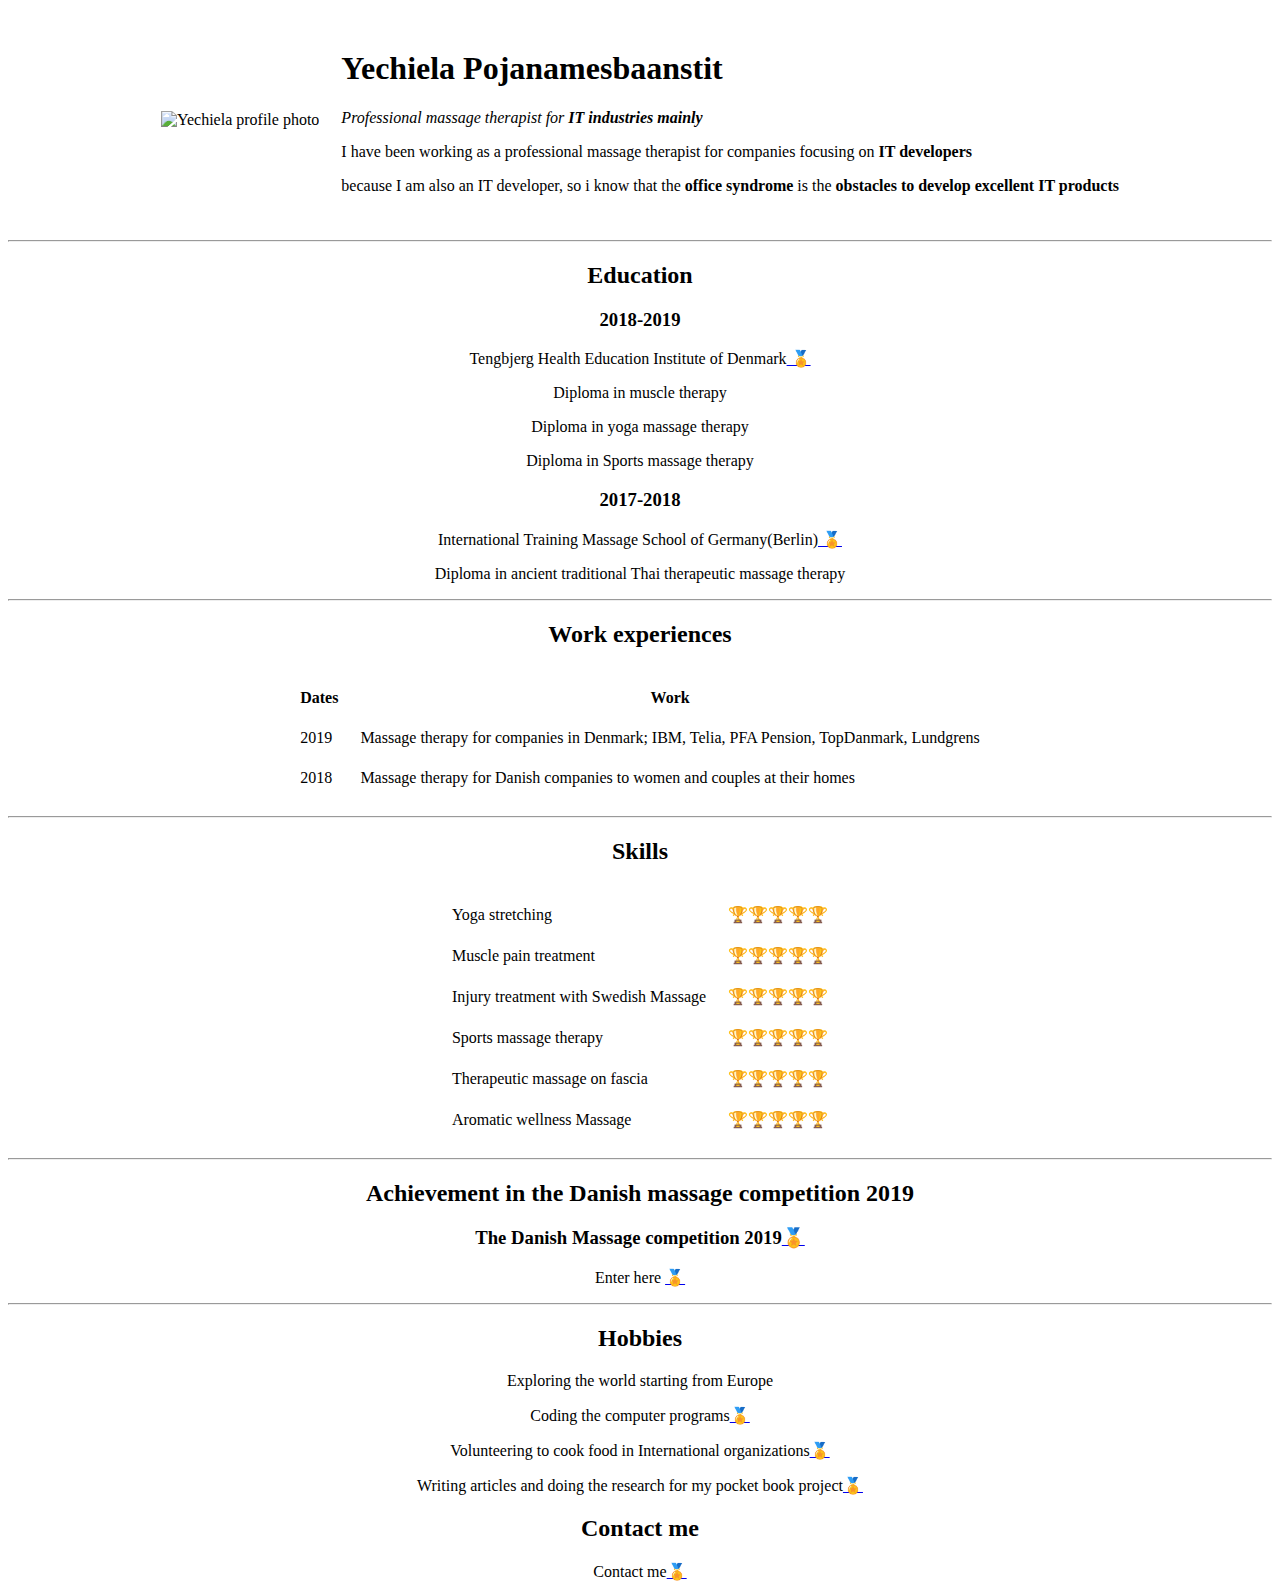
==== index.html @ 1754c0ef "Update index.html" ====
<!DOCTYPE html>
<html>

<head>
  <meta charset="utf-8">
  <title>Yechiela's Personal Site</title>
  <link rel="stylesheet" href="css/styles.css">

</head>

<body>
  <center>
    <table cellspacing="20">
      <tr>
        <td> <img src="C:\Users\Yechiela\Desktop\Udemy FullStackDevelopment\Web Development\HTML-Personal Site\Yechiela.jpg" alt="Yechiela profile photo">
        </td>
        <td>
          <h1>Yechiela Pojanamesbaanstit</h1>

          <p><em>Professional massage therapist for <strong>IT industries mainly</strong> </em></p>
          <p>I have been working as a professional massage therapist for companies focusing on <strong>IT developers</strong></p>
          <p> because I am also an IT developer, so i know that the <strong>office syndrome</strong> is the <strong>obstacles to develop excellent IT products</strong></p>
        </td>
      </tr>
    </table>


    <hr>
    <h2>Education</h2>

      <h3>2018-2019</h3>
      <p>Tengbjerg Health Education Institute of Denmark<a href="http://tengbjerg.dk/nyheder/"> 🏅</a></p>
      <p>Diploma in muscle therapy</p>
      <p>Diploma in yoga massage therapy</p>
      <p>Diploma in Sports massage therapy</p>

      <h3>
        <li>2017-2018</li>
      </h3>
      <p>International Training Massage School of Germany(Berlin)<a href="https://www.thai-hand-berlin.com/"> ‍🏅 </a></p>
      <p>Diploma in ancient traditional Thai therapeutic massage therapy</p>
    </ul>
    <hr>

    <h2>Work experiences</h2>

    <table cellspacing="20">
      <tr>
        <th>Dates</th>
        <th>Work</th>
      </tr>
      <tr>
        <td>2019</td>
        <td>Massage therapy for companies in Denmark; IBM, Telia, PFA Pension, TopDanmark, Lundgrens</td>
      </tr>

      <tr>
        <td>2018</td>
        <td>Massage therapy for Danish companies to women and couples at their homes</td>
      </tr>
    </table>

    <hr>
    <h2>Skills</h2>
    <table cellspacing="20">
      <tr>
        <td>Yoga stretching</td>
        <td>🏆🏆🏆🏆🏆</td>
      <tr>
        <td>Muscle pain treatment</td>
        <td>🏆🏆🏆🏆🏆</td>
      </tr>
      <td>Injury treatment with Swedish Massage</td>
      <td>🏆🏆🏆🏆🏆</td>
      </tr>
      <tr>
        <td>Sports massage therapy</td>
        <td>🏆🏆🏆🏆🏆</td>
      </tr>
      <tr>
        <td>Therapeutic massage on fascia</td>
        <td>🏆🏆🏆🏆🏆</td>
      </tr>
      <tr>
        <td>Aromatic wellness Massage</td>
        <td>🏆🏆🏆🏆🏆</td>
      </tr>
    </table>

    <hr>
    <h2>Achievement in the Danish massage competition 2019</h2>



    <h3>The Danish Massage competition 2019<a href="https://www.facebook.com/tengbjergsundhedsuddannelser/photos/a.1657791091163368/2299263853682752/?type=3&theater">🏅 </a></h3>
    <p> Enter here <a href="Achievement_2019.html">🏅 </a></p>

    <hr>

    <h2>Hobbies</h2>

    <p>Exploring the world starting from Europe</p>
    <p>Coding the computer programs<a href="https://github.com/Yechiela">🏅 </a></p>
    <p>Volunteering to cook food in International organizations<a href="https://www.facebook.com/CrossingBordersDK/photos/a.167056889979398/2357370257614706/?type=3&theater">🏅 </a></p>
    <p>Writing articles and doing the research for my pocket book project<a href="http://yechiela.simplesite.com/">🏅 </a></p>


    <h2>Contact me</h2>
    Contact me<a href="Contact_me.html">🏅 </a>


  </center>
</body>

</html>
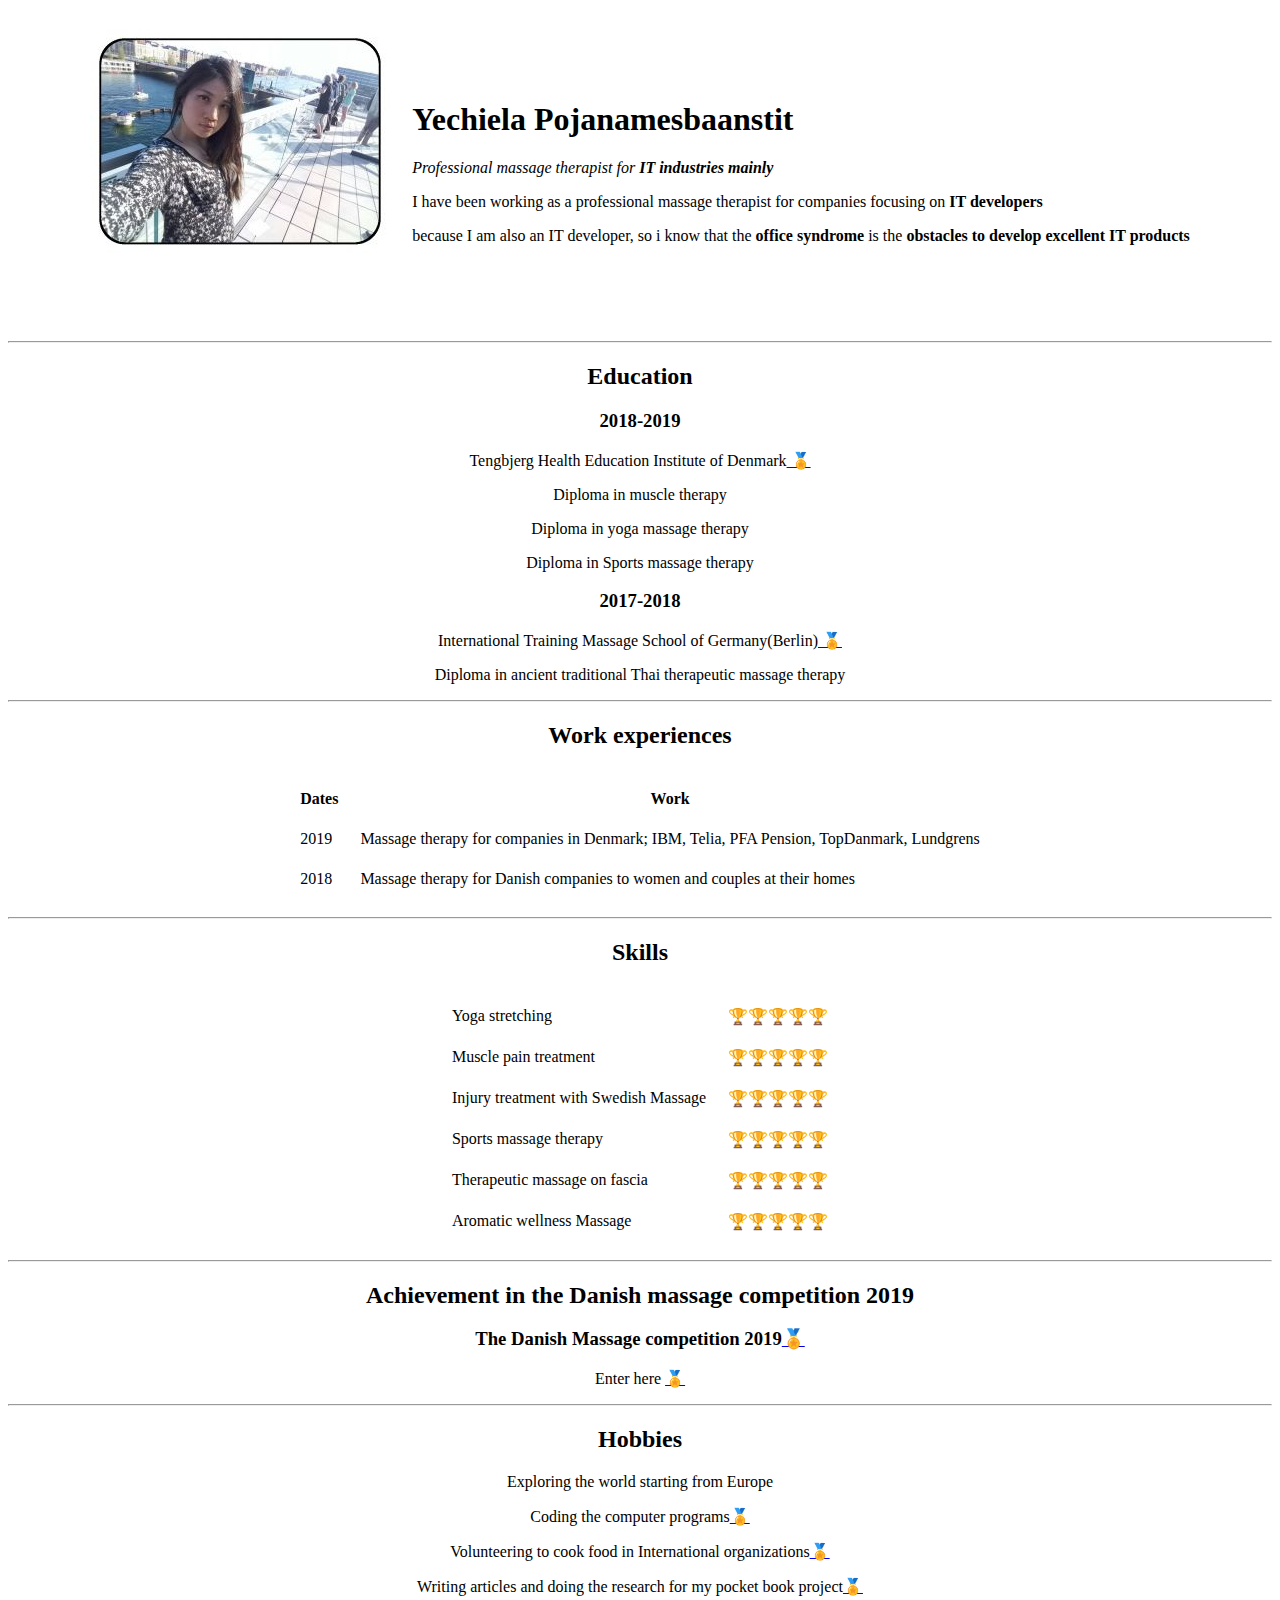
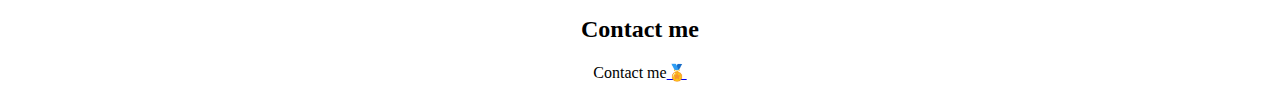
==== commit af87b4e7: "Update index.html" ====
--- a/index.html
+++ b/index.html
@@ -12,7 +12,7 @@
   <center>
     <table cellspacing="20">
       <tr>
-        <td> <img src="C:\Users\Yechiela\Desktop\Udemy FullStackDevelopment\Web Development\HTML-Personal Site\Yechiela.jpg" alt="Yechiela profile photo">
+        <td> <img src="Yechiela.jpg" alt="Yechiela profile photo">
         </td>
         <td>
           <h1>Yechiela Pojanamesbaanstit</h1>
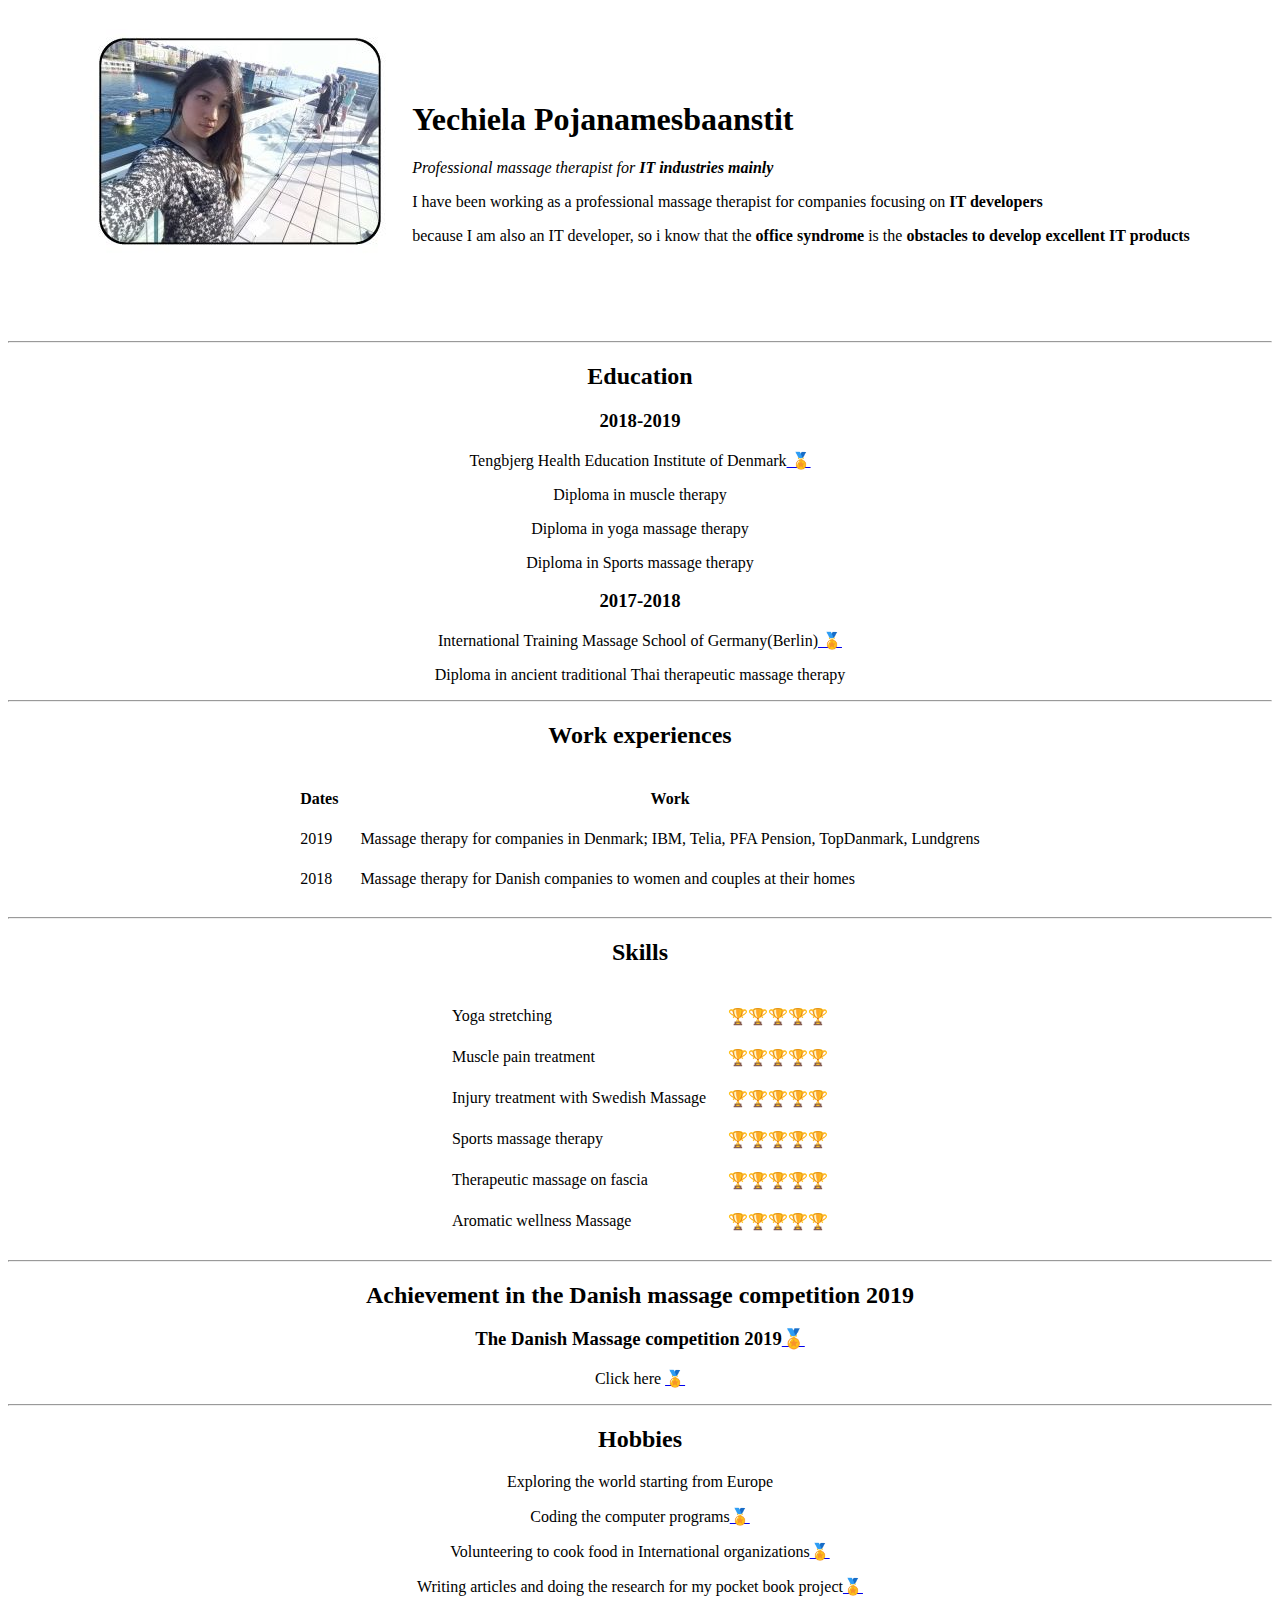
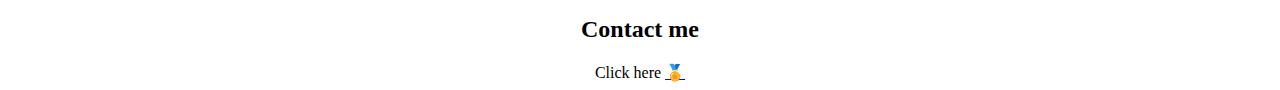
==== commit 59770611: "Update index.html" ====
--- a/index.html
+++ b/index.html
@@ -4,7 +4,7 @@
 <head>
   <meta charset="utf-8">
   <title>Yechiela's Personal Site</title>
-  <link rel="stylesheet" href="css/styles.css">
+  <link rel="stylesheet" href="styles.css">
 
 </head>
 
@@ -93,7 +93,7 @@
 
 
     <h3>The Danish Massage competition 2019<a href="https://www.facebook.com/tengbjergsundhedsuddannelser/photos/a.1657791091163368/2299263853682752/?type=3&theater">🏅 </a></h3>
-    <p> Enter here <a href="Achievement_2019.html">🏅 </a></p>
+    <p> Click here <a href="Achievement_2019.html">🏅 </a></p>
 
     <hr>
 
@@ -106,7 +106,7 @@
 
 
     <h2>Contact me</h2>
-    Contact me<a href="Contact_me.html">🏅 </a>
+    Click here <a href="Contact_me.html">🏅 </a>
 
 
   </center>
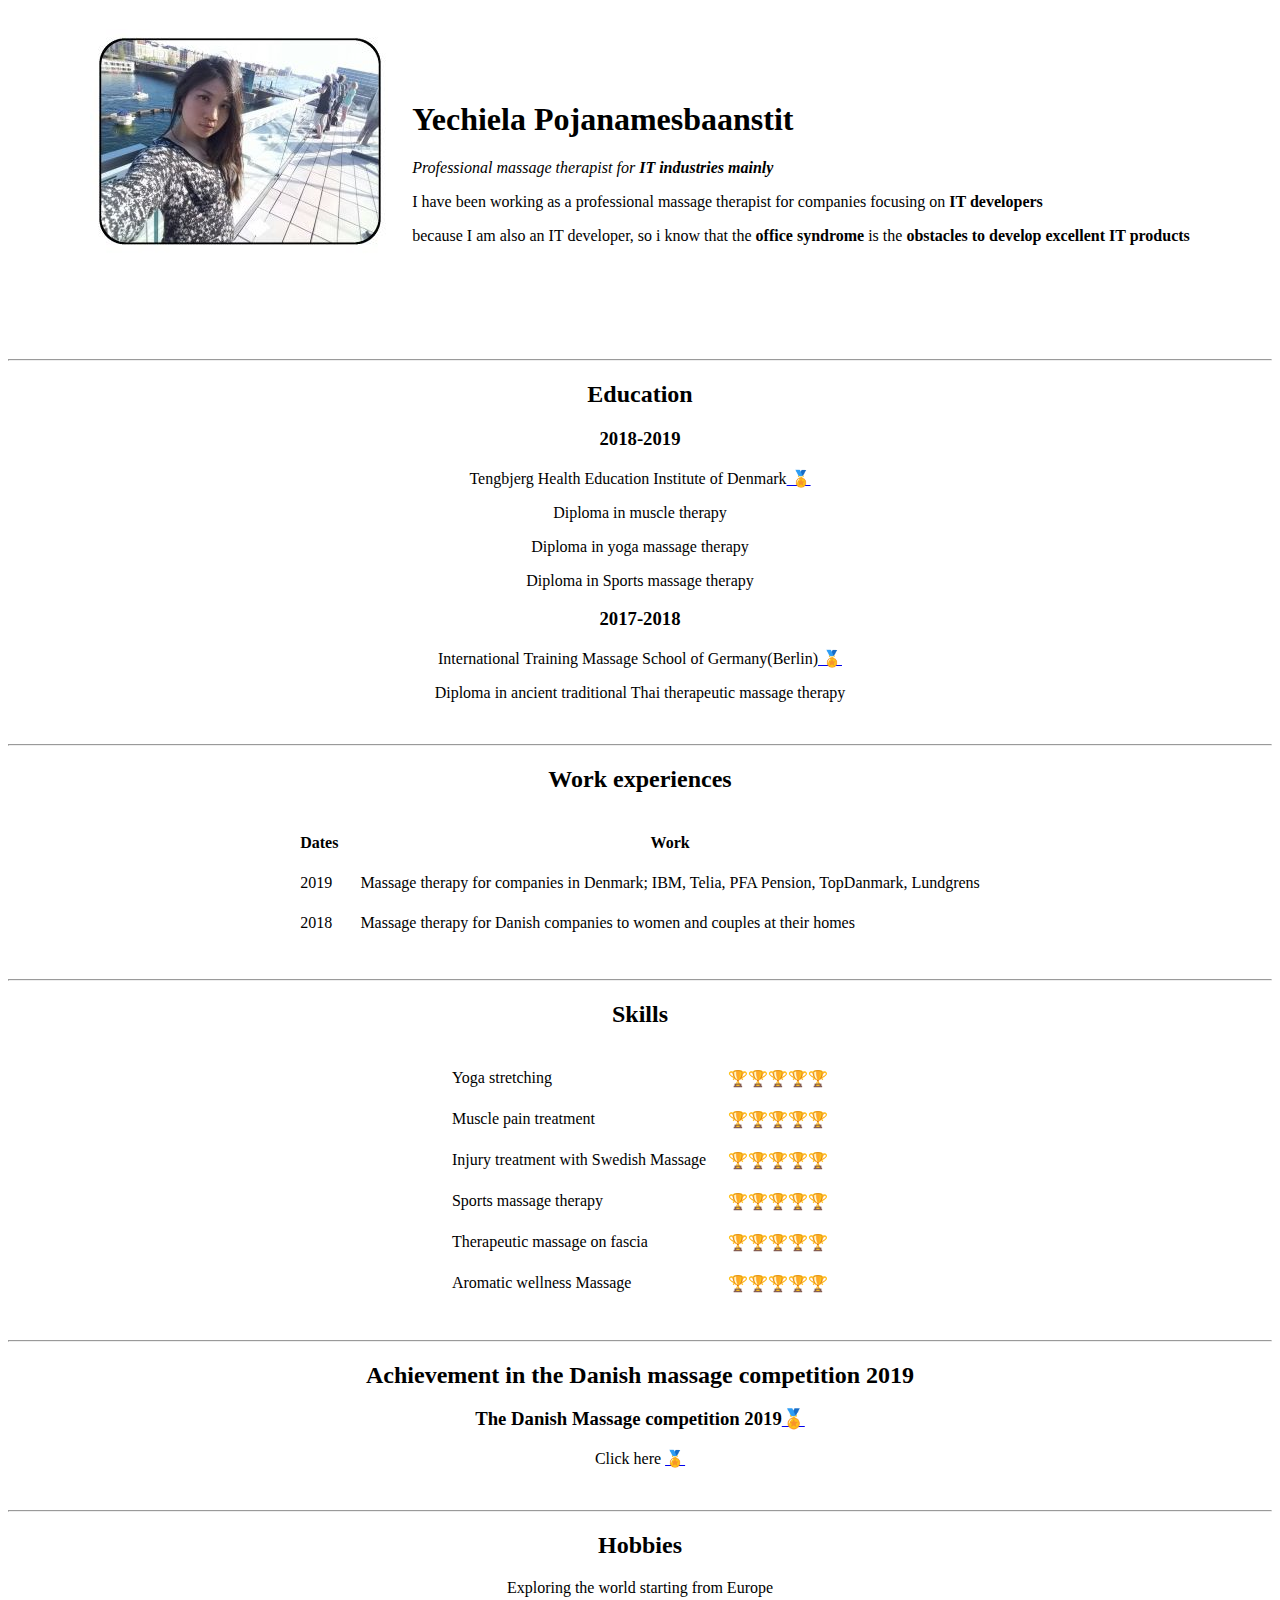
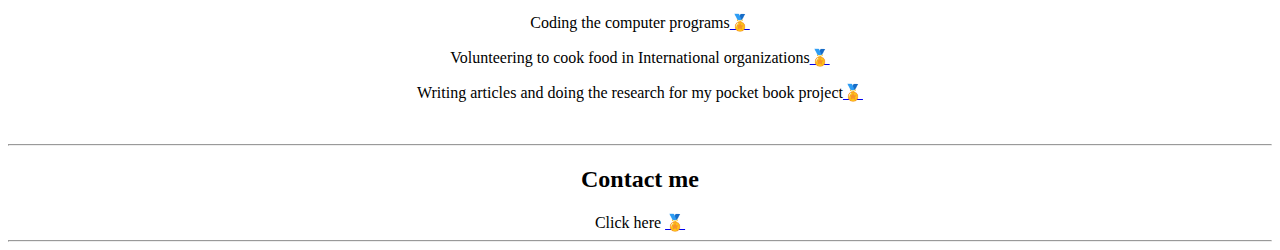
==== commit 11e80e4e: "Update index.html" ====
--- a/index.html
+++ b/index.html
@@ -23,7 +23,7 @@
         </td>
       </tr>
     </table>
-
+</br>
 
     <hr>
     <h2>Education</h2>
@@ -40,6 +40,7 @@
       <p>International Training Massage School of Germany(Berlin)<a href="https://www.thai-hand-berlin.com/"> ‍🏅 </a></p>
       <p>Diploma in ancient traditional Thai therapeutic massage therapy</p>
     </ul>
+  </br>
     <hr>
 
     <h2>Work experiences</h2>
@@ -59,7 +60,7 @@
         <td>Massage therapy for Danish companies to women and couples at their homes</td>
       </tr>
     </table>
-
+</br>
     <hr>
     <h2>Skills</h2>
     <table cellspacing="20">
@@ -86,7 +87,7 @@
         <td>🏆🏆🏆🏆🏆</td>
       </tr>
     </table>
-
+</br>
     <hr>
     <h2>Achievement in the Danish massage competition 2019</h2>
 
@@ -94,7 +95,7 @@
 
     <h3>The Danish Massage competition 2019<a href="https://www.facebook.com/tengbjergsundhedsuddannelser/photos/a.1657791091163368/2299263853682752/?type=3&theater">🏅 </a></h3>
     <p> Click here <a href="Achievement_2019.html">🏅 </a></p>
-
+</br>
     <hr>
 
     <h2>Hobbies</h2>
@@ -103,11 +104,13 @@
     <p>Coding the computer programs<a href="https://github.com/Yechiela">🏅 </a></p>
     <p>Volunteering to cook food in International organizations<a href="https://www.facebook.com/CrossingBordersDK/photos/a.167056889979398/2357370257614706/?type=3&theater">🏅 </a></p>
     <p>Writing articles and doing the research for my pocket book project<a href="http://yechiela.simplesite.com/">🏅 </a></p>
-
+</br>
+   <hr>
 
     <h2>Contact me</h2>
     Click here <a href="Contact_me.html">🏅 </a>
-
+</br>
+<hr>
 
   </center>
 </body>
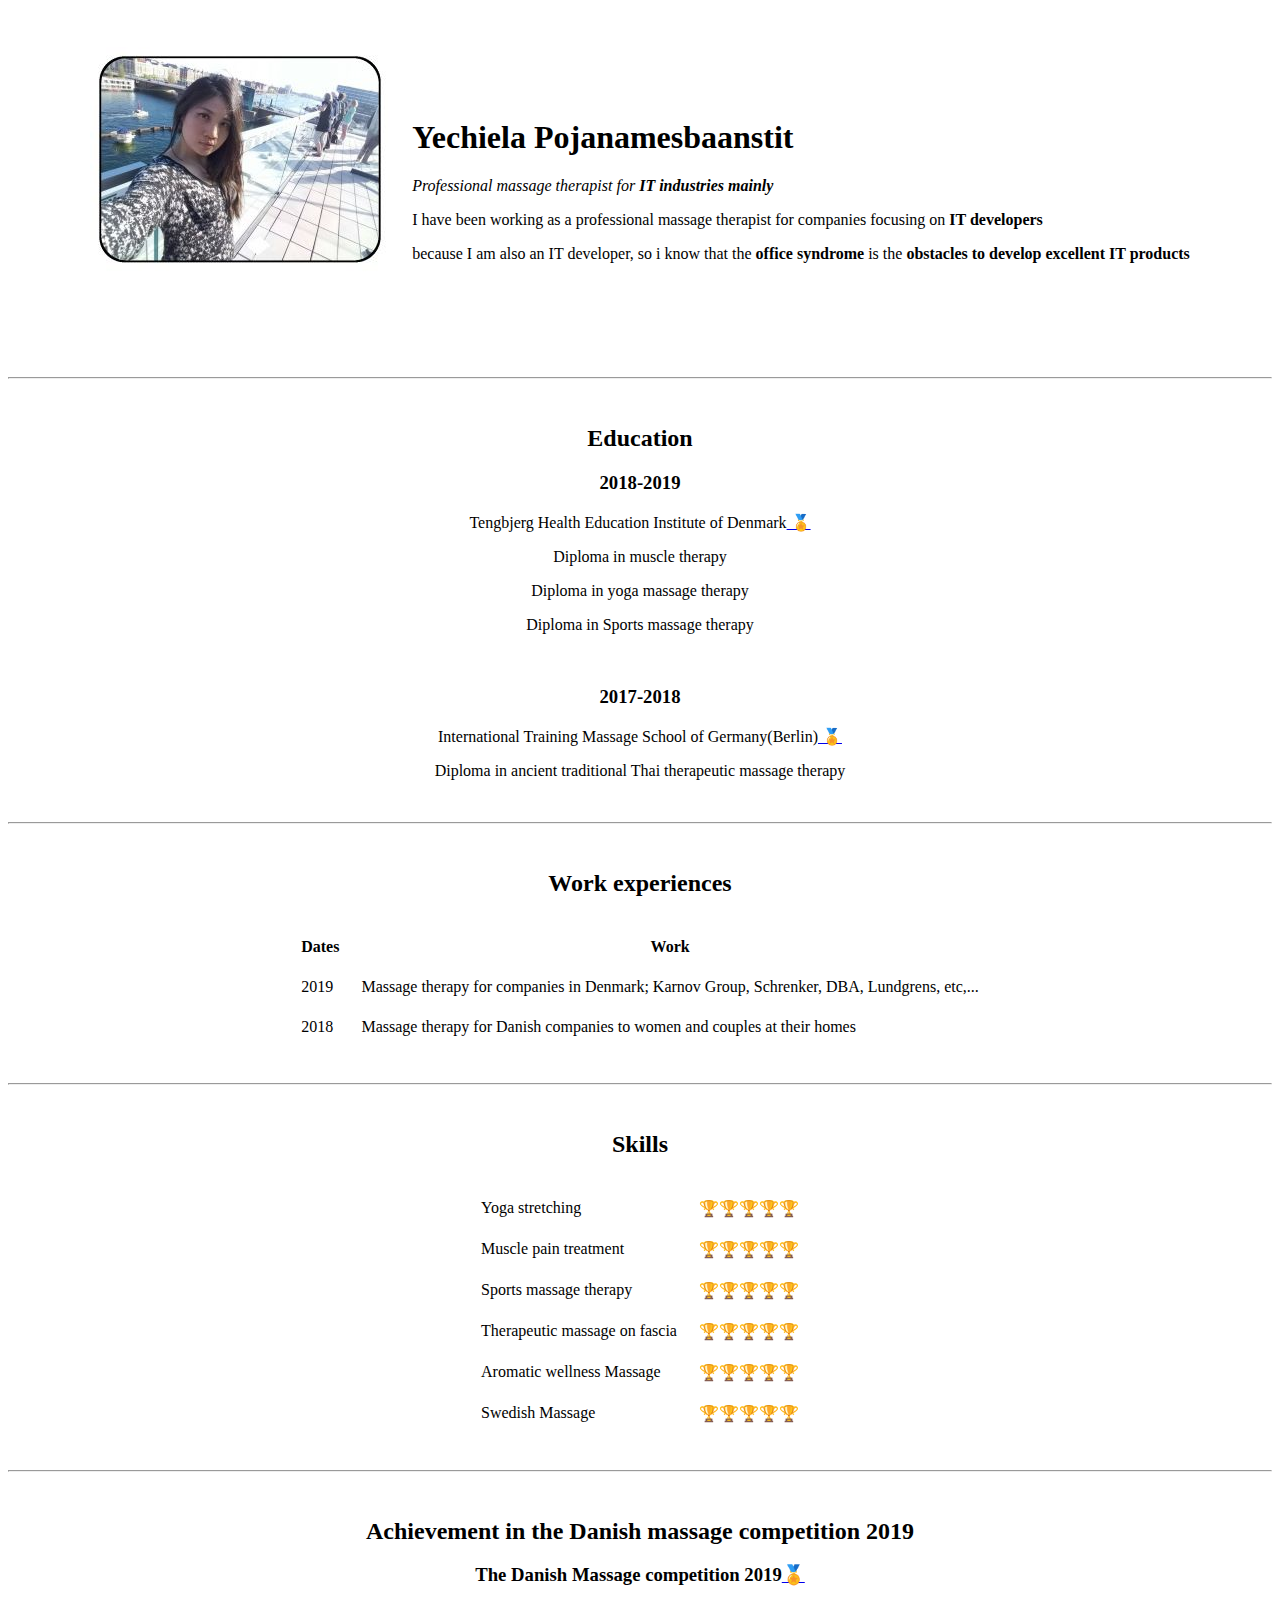
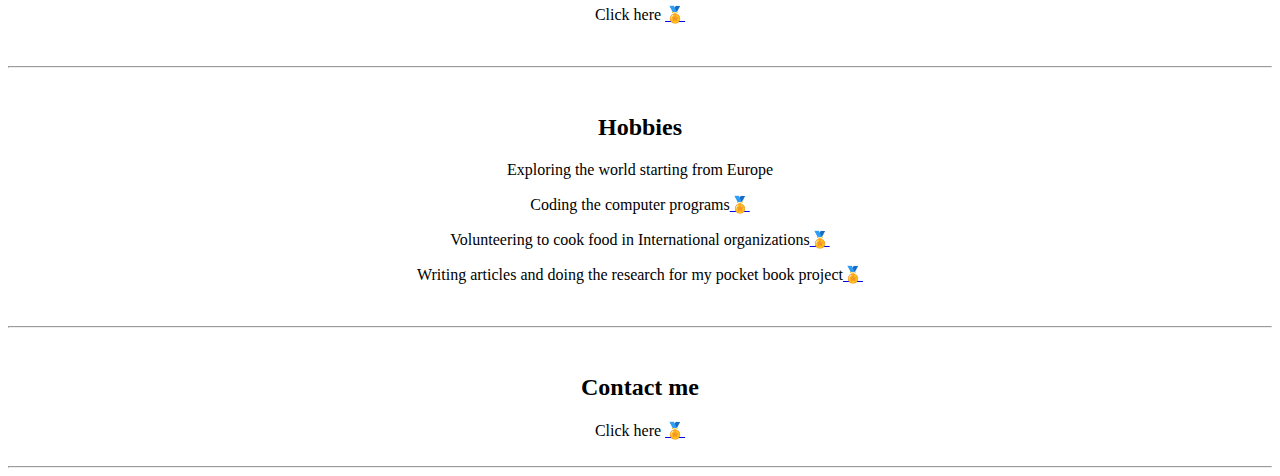
==== commit b6fcff44: "Update index.html" ====
--- a/index.html
+++ b/index.html
@@ -10,6 +10,7 @@
 
 <body>
   <center>
+    </br>
     <table cellspacing="20">
       <tr>
         <td> <img src="Yechiela.jpg" alt="Yechiela profile photo">
@@ -26,23 +27,24 @@
 </br>
 
     <hr>
+  </br>
     <h2>Education</h2>
-
       <h3>2018-2019</h3>
       <p>Tengbjerg Health Education Institute of Denmark<a href="http://tengbjerg.dk/nyheder/"> 🏅</a></p>
       <p>Diploma in muscle therapy</p>
       <p>Diploma in yoga massage therapy</p>
       <p>Diploma in Sports massage therapy</p>
-
+</br>
       <h3>
         <li>2017-2018</li>
       </h3>
       <p>International Training Massage School of Germany(Berlin)<a href="https://www.thai-hand-berlin.com/"> ‍🏅 </a></p>
       <p>Diploma in ancient traditional Thai therapeutic massage therapy</p>
-    </ul>
+    
   </br>
     <hr>
 
+</br>
     <h2>Work experiences</h2>
 
     <table cellspacing="20">
@@ -52,7 +54,7 @@
       </tr>
       <tr>
         <td>2019</td>
-        <td>Massage therapy for companies in Denmark; IBM, Telia, PFA Pension, TopDanmark, Lundgrens</td>
+        <td>Massage therapy for companies in Denmark; Karnov Group, Schrenker, DBA, Lundgrens, etc,...</td>
       </tr>
 
       <tr>
@@ -62,17 +64,16 @@
     </table>
 </br>
     <hr>
-    <h2>Skills</h2>
+</br>
+<h2>Skills</h2>
     <table cellspacing="20">
       <tr>
         <td>Yoga stretching</td>
         <td>🏆🏆🏆🏆🏆</td>
+       </tr>
       <tr>
         <td>Muscle pain treatment</td>
         <td>🏆🏆🏆🏆🏆</td>
-      </tr>
-      <td>Injury treatment with Swedish Massage</td>
-      <td>🏆🏆🏆🏆🏆</td>
       </tr>
       <tr>
         <td>Sports massage therapy</td>
@@ -86,20 +87,21 @@
         <td>Aromatic wellness Massage</td>
         <td>🏆🏆🏆🏆🏆</td>
       </tr>
+      <tr>
+        <td>Swedish Massage</td>
+        <td>🏆🏆🏆🏆🏆</td>
+      </tr>
     </table>
 </br>
     <hr>
+</br>
     <h2>Achievement in the Danish massage competition 2019</h2>
-
-
-
     <h3>The Danish Massage competition 2019<a href="https://www.facebook.com/tengbjergsundhedsuddannelser/photos/a.1657791091163368/2299263853682752/?type=3&theater">🏅 </a></h3>
     <p> Click here <a href="Achievement_2019.html">🏅 </a></p>
 </br>
     <hr>
-
+</br>
     <h2>Hobbies</h2>
-
     <p>Exploring the world starting from Europe</p>
     <p>Coding the computer programs<a href="https://github.com/Yechiela">🏅 </a></p>
     <p>Volunteering to cook food in International organizations<a href="https://www.facebook.com/CrossingBordersDK/photos/a.167056889979398/2357370257614706/?type=3&theater">🏅 </a></p>
@@ -107,8 +109,10 @@
 </br>
    <hr>
 
+</br>
     <h2>Contact me</h2>
     Click here <a href="Contact_me.html">🏅 </a>
+</br>
 </br>
 <hr>
 
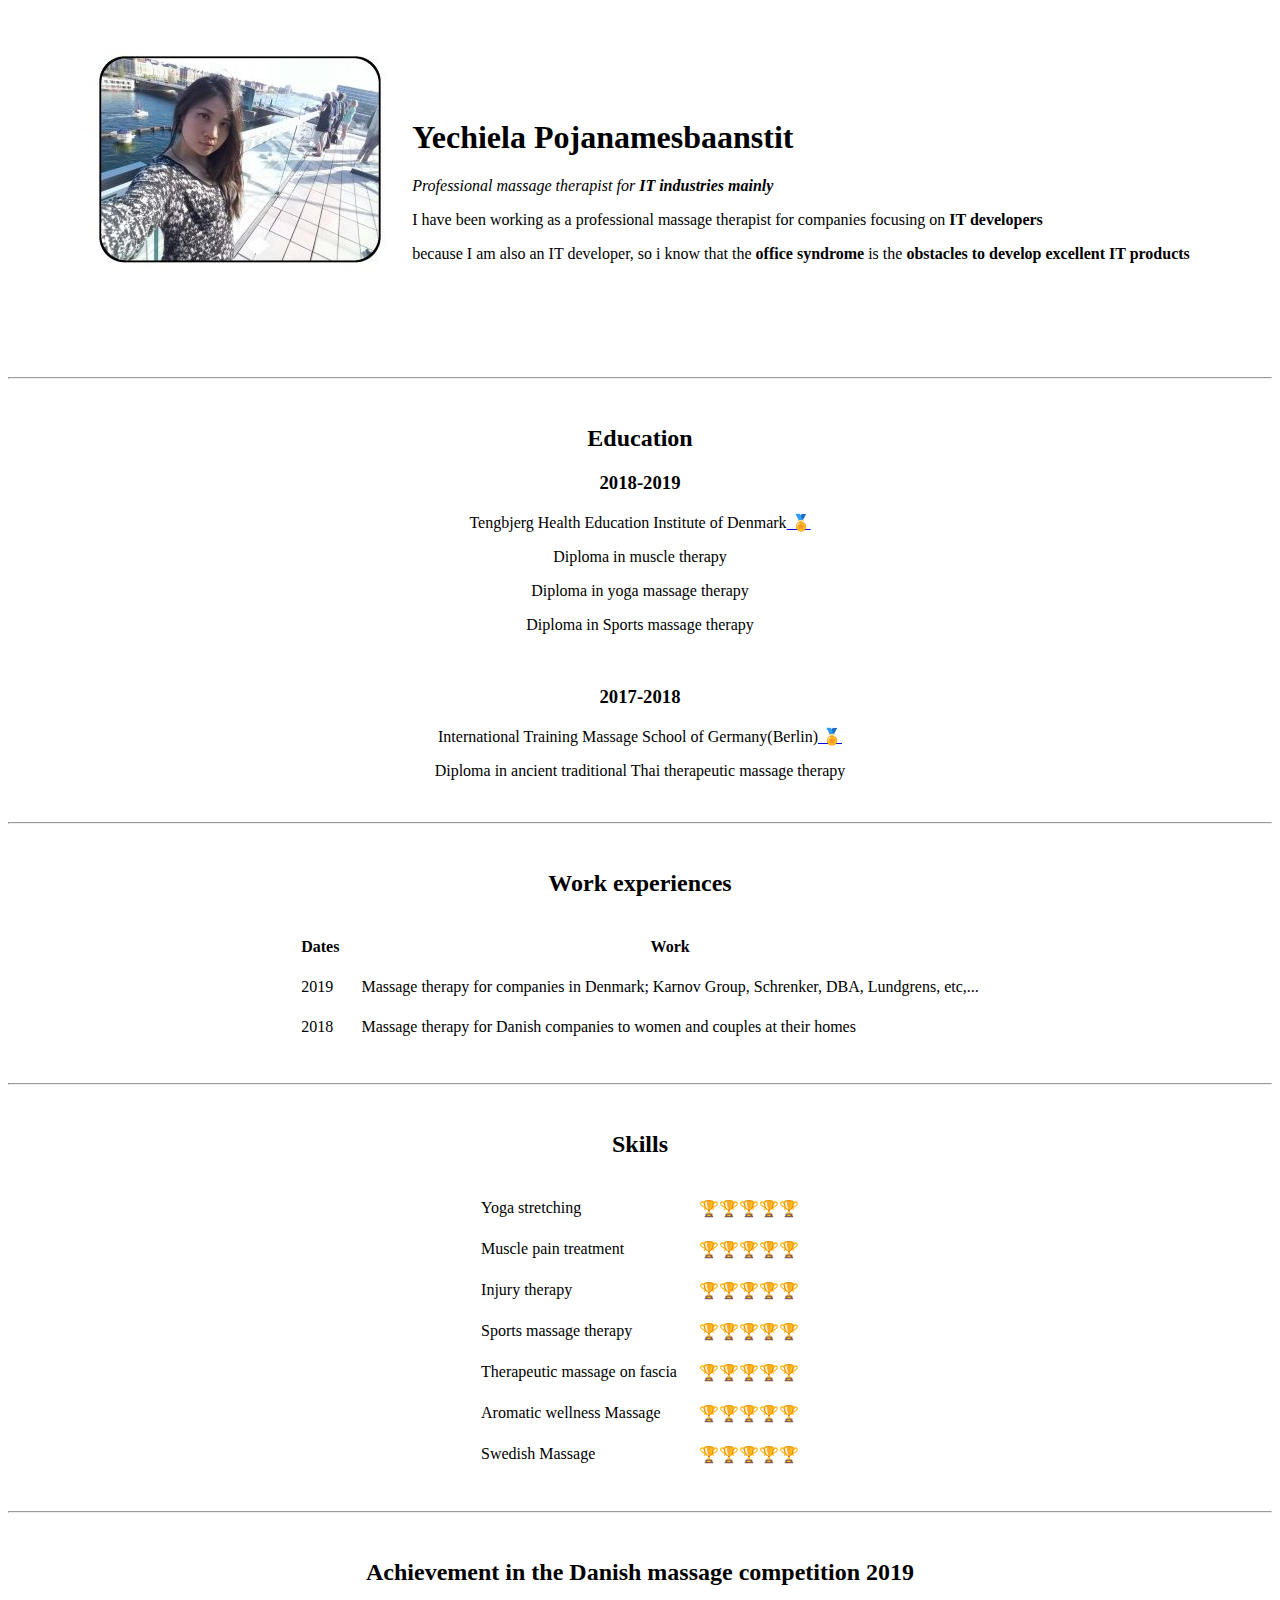
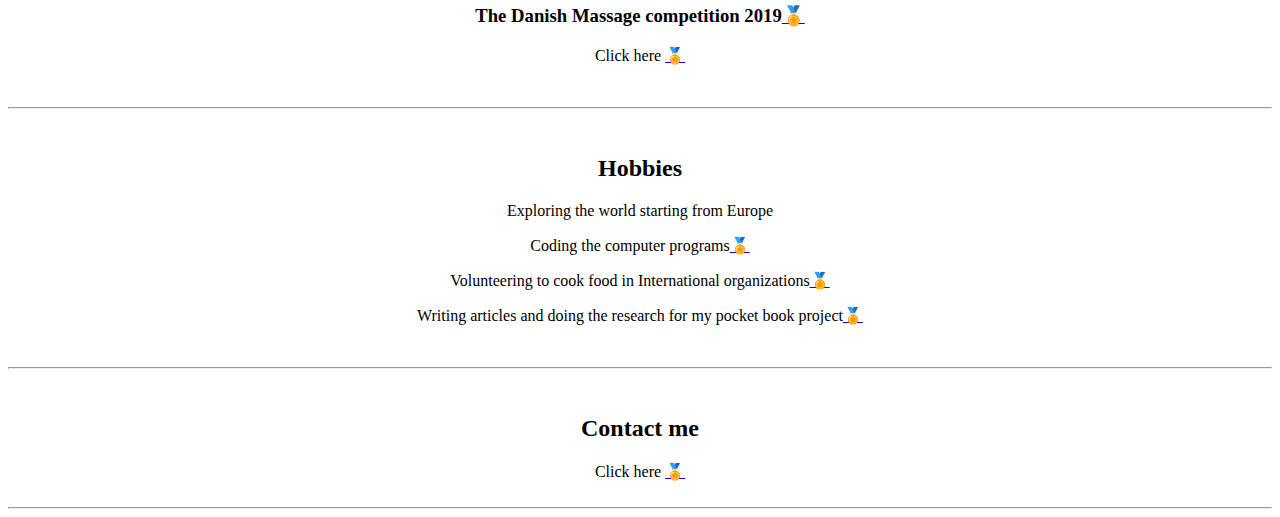
==== commit 3ed5c86c: "Update index.html" ====
--- a/index.html
+++ b/index.html
@@ -75,6 +75,10 @@
         <td>Muscle pain treatment</td>
         <td>🏆🏆🏆🏆🏆</td>
       </tr>
+        <tr>
+            <td>Injury therapy</td>
+           <td>🏆🏆🏆🏆🏆</td>
+      </tr>
       <tr>
         <td>Sports massage therapy</td>
         <td>🏆🏆🏆🏆🏆</td>
